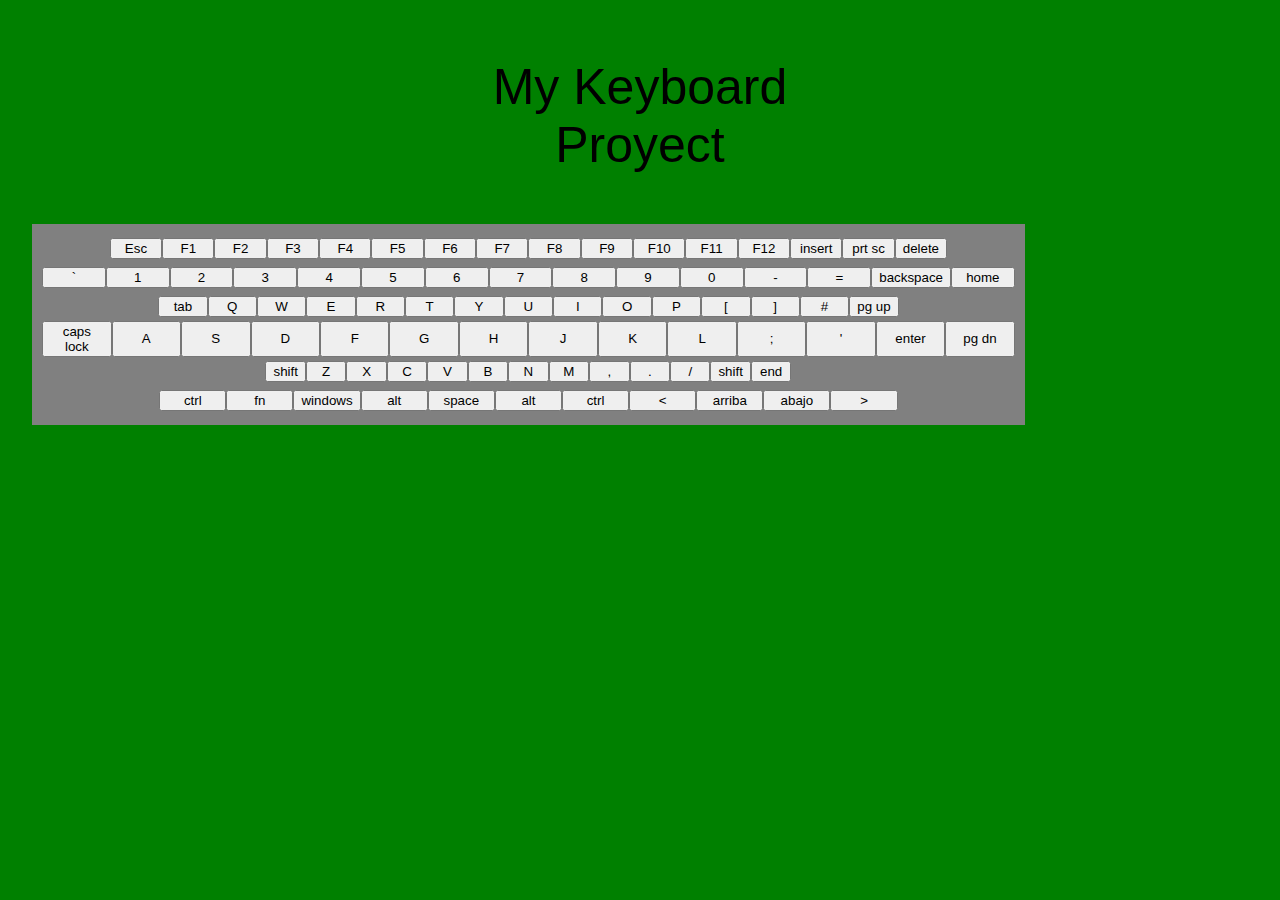
==== indexTeclado.html @ ad710272 "primeros archivos" ====
<!DOCTYPE html>
<html lang="en">
<head>
    <meta charset="UTF-8">
    <meta http-equiv="X-UA-Compatible" content="IE=edge">
    <meta name="viewport" content="width=device-width, initial-scale=1.0">
    <link rel="stylesheet" href="styleTeclado.css">
    <title>Keyboard</title>
</head>
<body>
    <div class="KEYBOARD">
        <p class="mainTitle">
            <logo>My Keyboard</logo>
            <span>Proyect</span>
        </p>
        <div class="container">
            <div class="firstRow">
                <button>Esc</button>
                <button>F1</button>
                <button>F2</button>
                <button>F3</button>
                <button>F4</button>
                <button>F5</button>
                <button>F6</button>
                <button>F7</button>
                <button>F8</button>
                <button>F9</button>
                <button>F10</button>
                <button>F11</button>
                <button>F12</button>
                <button>insert</button>
                <button>prt sc</button>
                <button>delete</button>
            </div>

            <div class="secondRow">
                <button>`</button>
                <button>1</button>
                <button>2</button>
                <button>3</button>
                <button>4</button>
                <button>5</button>
                <button>6</button>
                <button>7</button>
                <button>8</button>
                <button>9</button>
                <button>0</button>
                <button>-</button>
                <button>=</button>
                <button>backspace</button>
                <button>home</button>
            </div>

            <div class="thirdRow">
                <button>tab</button>
                <button>Q</button>
                <button>W</button>
                <button>E</button>
                <button>R</button>
                <button>T</button>
                <button>Y</button>
                <button>U</button>
                <button>I</button>
                <button>O</button>
                <button>P</button>
                <button>[</button>
                <button>]</button>
                <button>#</button>
                <button>pg up</button>
            </div>

            <div class="fourthRow">
                <button>caps lock</button>
                <button>A</button>
                <button>S</button>
                <button>D</button>
                <button>F</button>
                <button>G</button>
                <button>H</button>
                <button>J</button>
                <button>K</button>
                <button>L</button>
                <button>;</button>
                <button>'</button>
                <button>enter</button>
                <button>pg dn</button>
            </div>

            <div class="fifthRow">
                <button>shift</button>
                <button>Z</button>
                <button>X</button>
                <button>C</button>
                <button>V</button>
                <button>B</button>
                <button>N</button>
                <button>M</button>
                <button>,</button>
                <button>.</button>
                <button>/</button>
                <button>shift</button>
                <button>end</button>
            </div>

            <div class="sixthRow">
                <button>ctrl</button>
                <button>fn</button>
                <button>windows</button>
                <button>alt</button>
                <button>space</button>
                <button>alt</button>
                <button>ctrl</button>
                <button><</button>
                <button>arriba</button>
                <button>abajo</button>
                <button>></button>
            </div>
        </div>
    </div>
</body>
</html>
---- styleTeclado.css ----
body{
    background-color: green;
    min-height: 100%vh;
    font-family: Arial, Helvetica, sans-serif;
    font-size: 50px;
    width: 100%vw;
    color: black;
    display: flex;
    justify-content: center;
}

.mainTitle{
    display: grid;
}
logo{
    display: grid;
    justify-content: center;
}
span{
    display: grid;
    justify-content: center;
}

.container{
    padding: 10px;
    width: 80%;
    height: 40%;
    display: grid;
    place-items: center;
    /* align-items: space-between; */
    /* gap: 5px; */
    background-color: grey;
    grid-template-rows: repeat(6, 1fr);
    line-height: 20px;
}

.firstRow{
    border-radius: 20%;
    display: grid;
    grid-template-columns: repeat(16, 1fr);
}

.secondRow{
    border-radius: 20%;
    display: grid;
    grid-template-columns: repeat(15, 1fr);
}

.thirdRow{
    border-radius: 20%;
    display: grid;
    grid-template-columns: repeat(15, 1fr);
    
}

.fourthRow{
    border-radius: 20%;
    display: grid;
    grid-template-columns: repeat(14, 1fr);
}

.fifthRow{
    border-radius: 20%;
    display: grid;
    grid-template-columns: repeat(13, 1fr);
}

.sixthRow{
    border-radius: 20%;
    display: grid;
    grid-template-columns: repeat(11, 1fr);
}
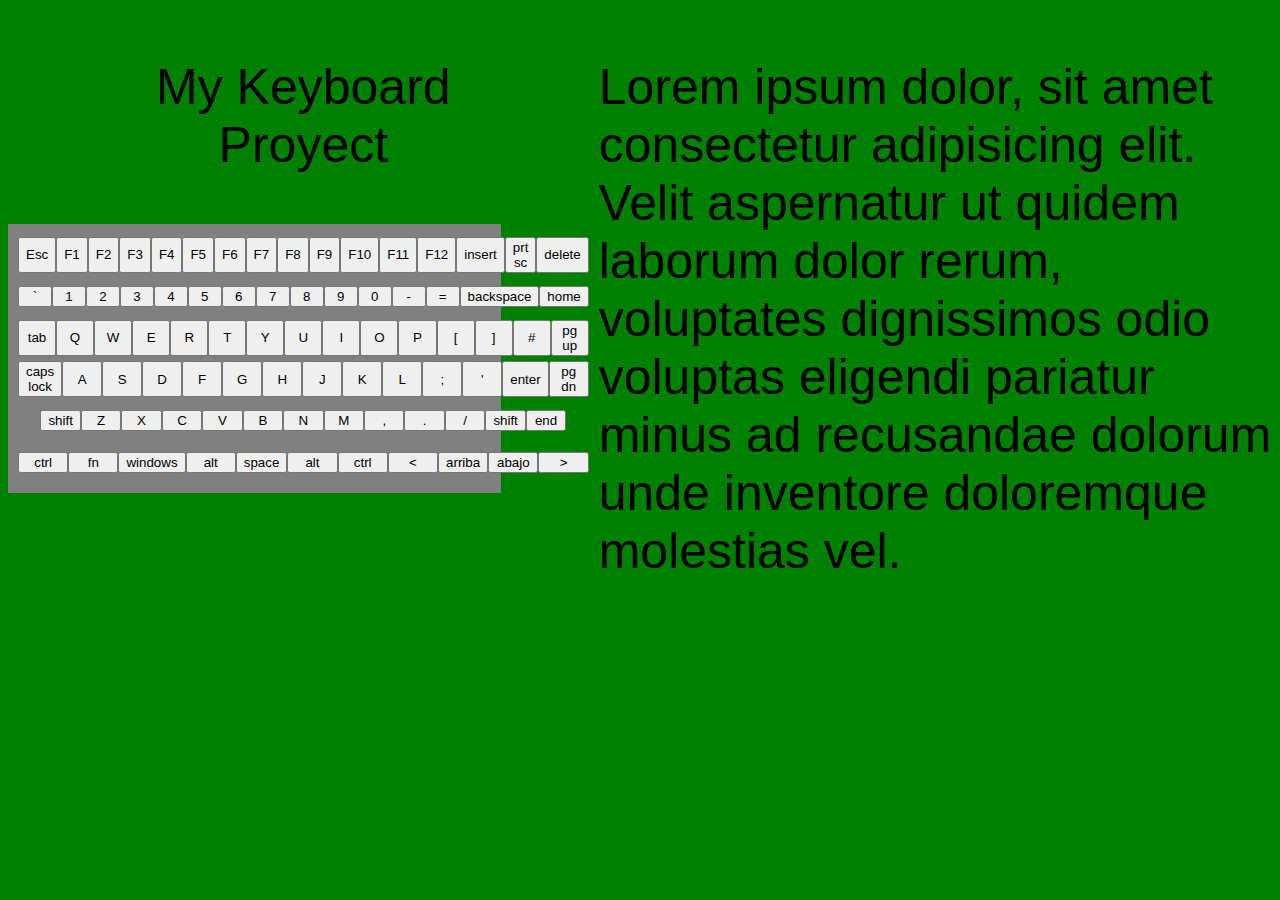
==== commit 23977fef: "agregue parrafo" ====
--- a/indexTeclado.html
+++ b/indexTeclado.html
@@ -117,5 +117,6 @@
             </div>
         </div>
     </div>
+   <p>Lorem ipsum dolor, sit amet consectetur adipisicing elit. Velit aspernatur ut quidem laborum dolor rerum, voluptates dignissimos odio voluptas eligendi pariatur minus ad recusandae dolorum unde inventore doloremque molestias vel.</p> 
 </body>
 </html>